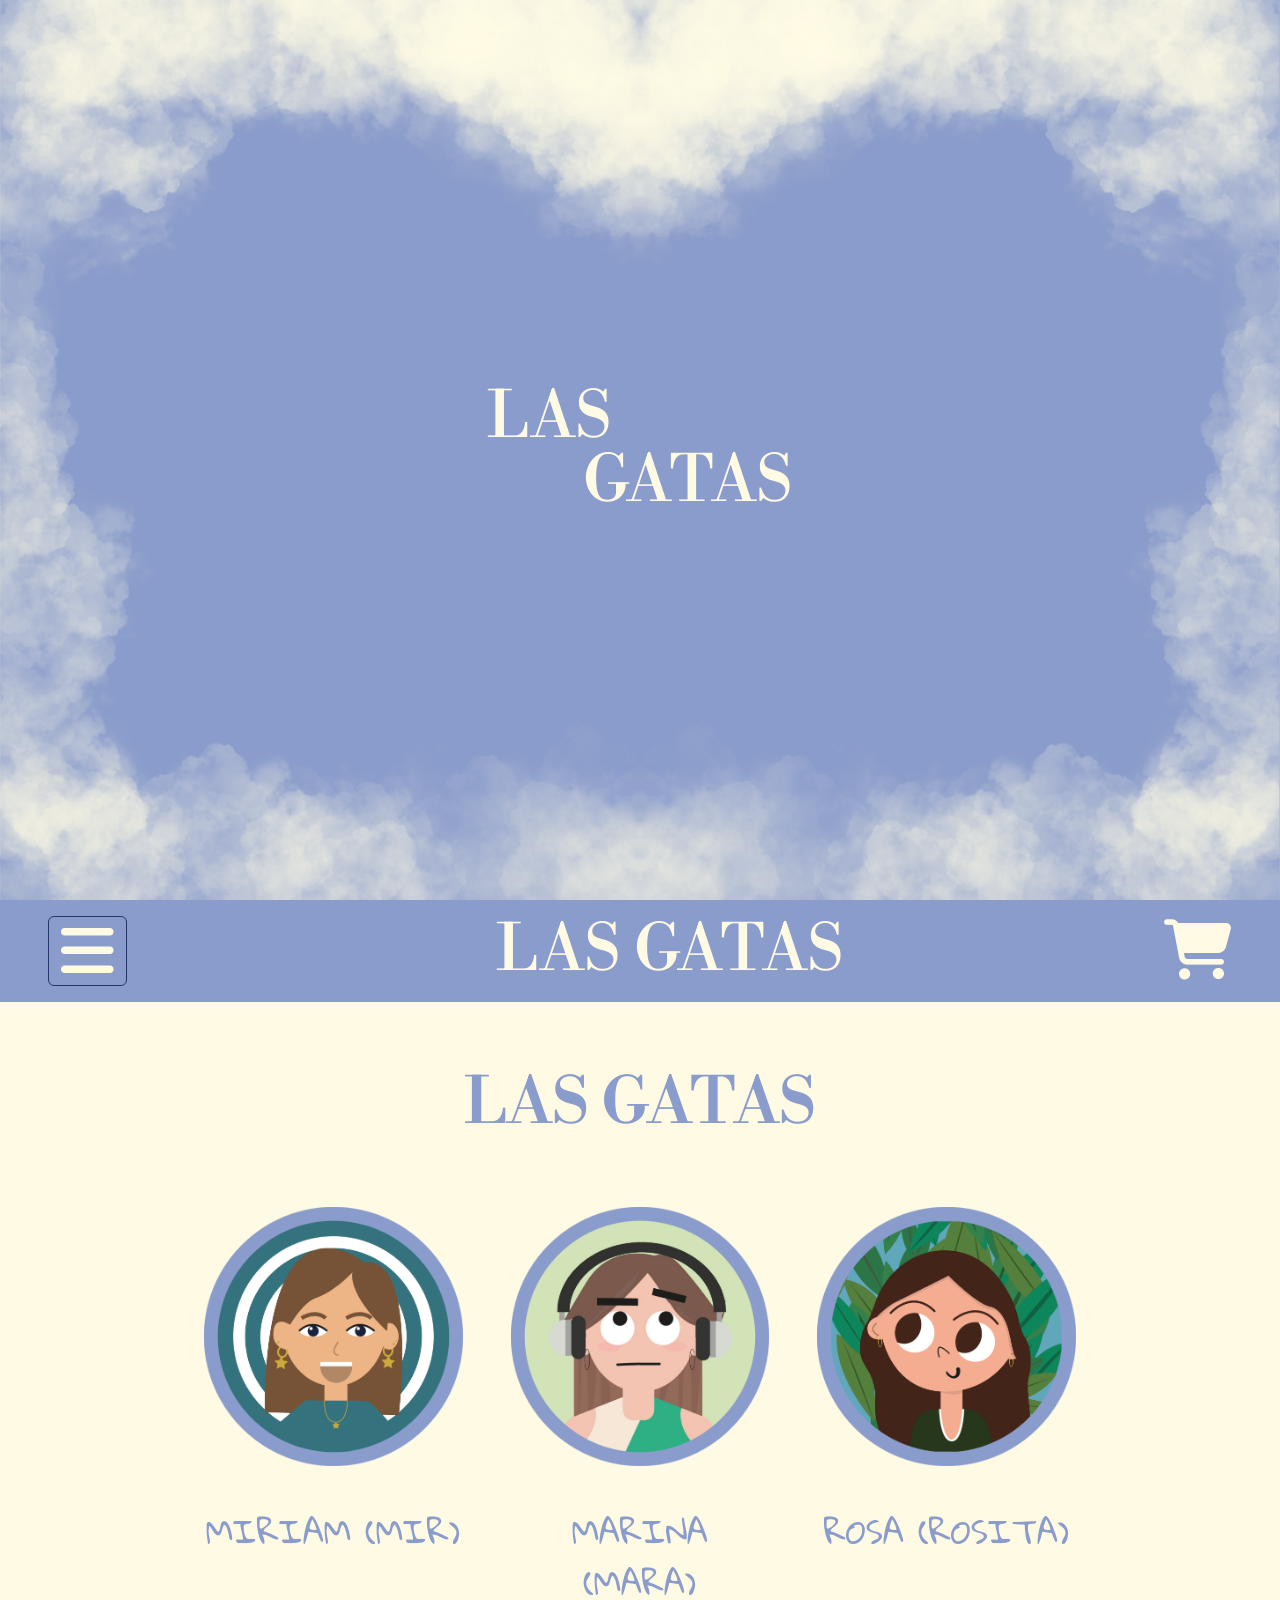
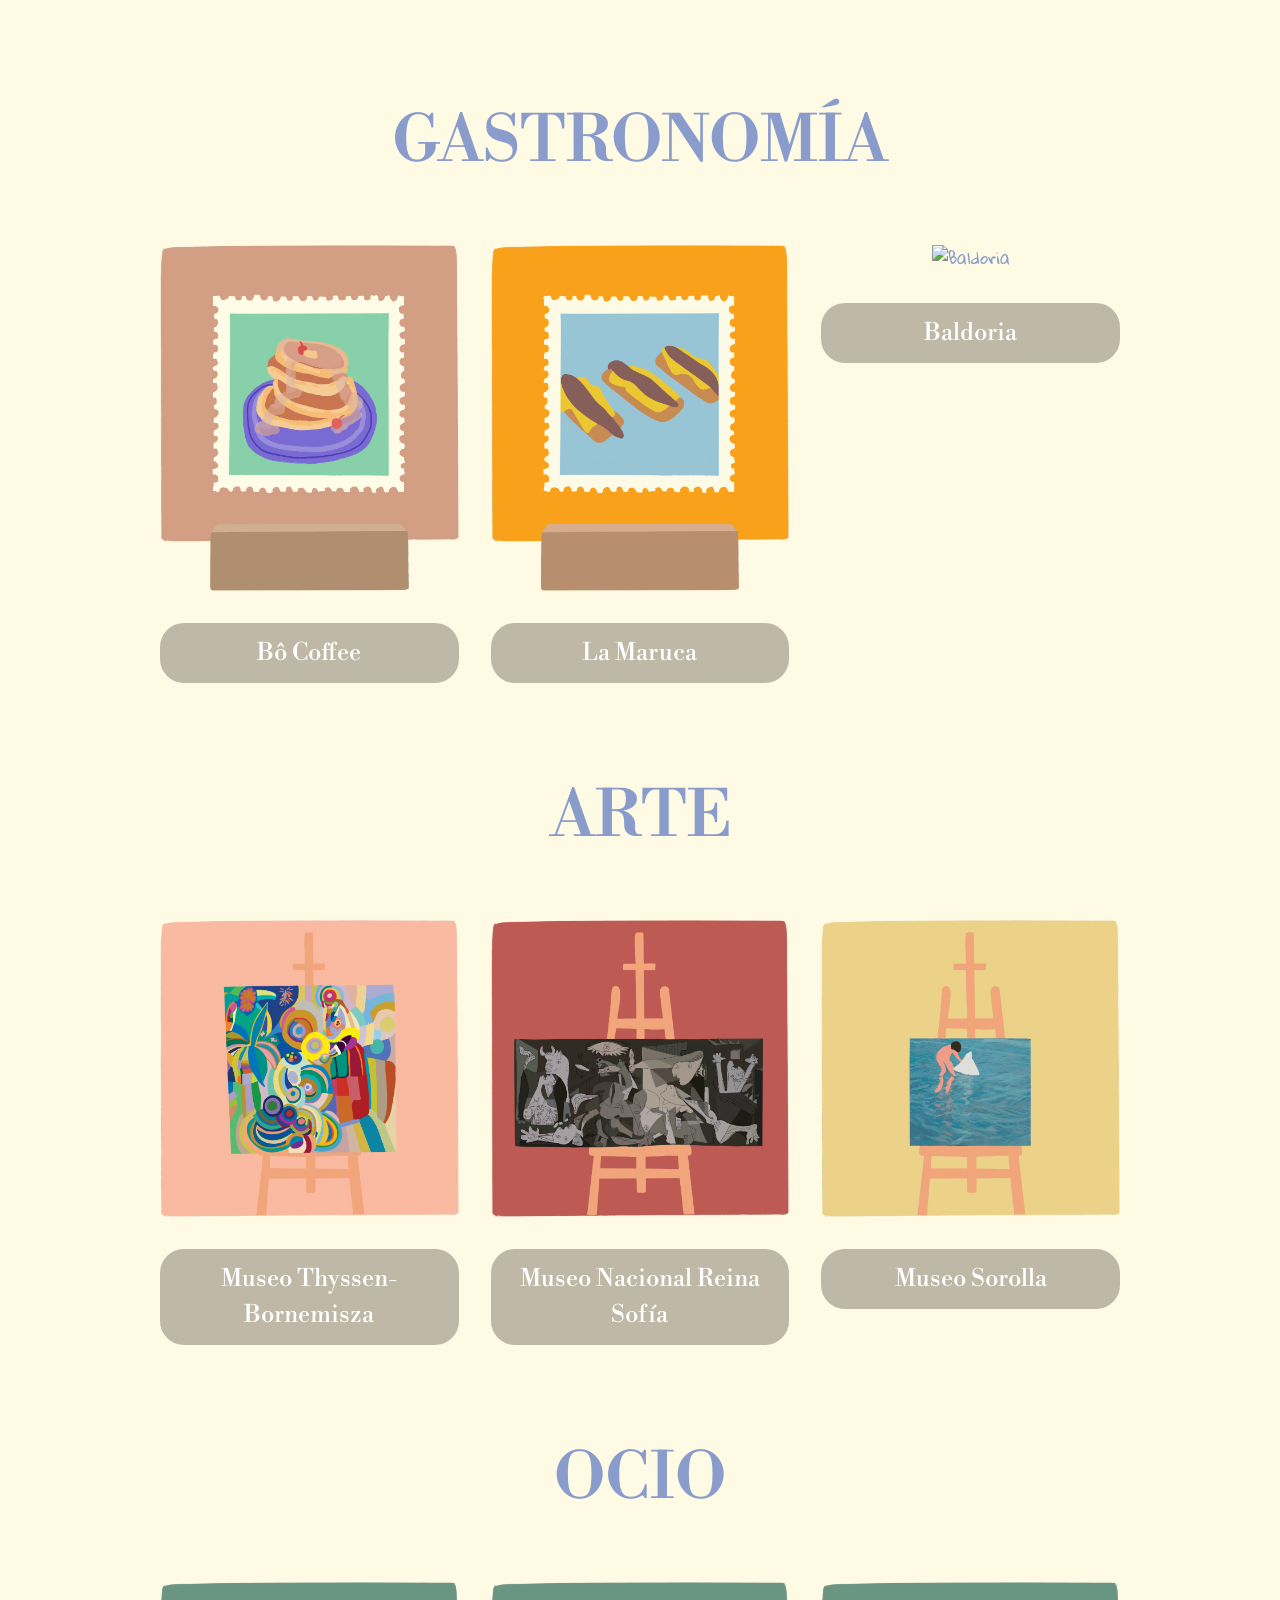
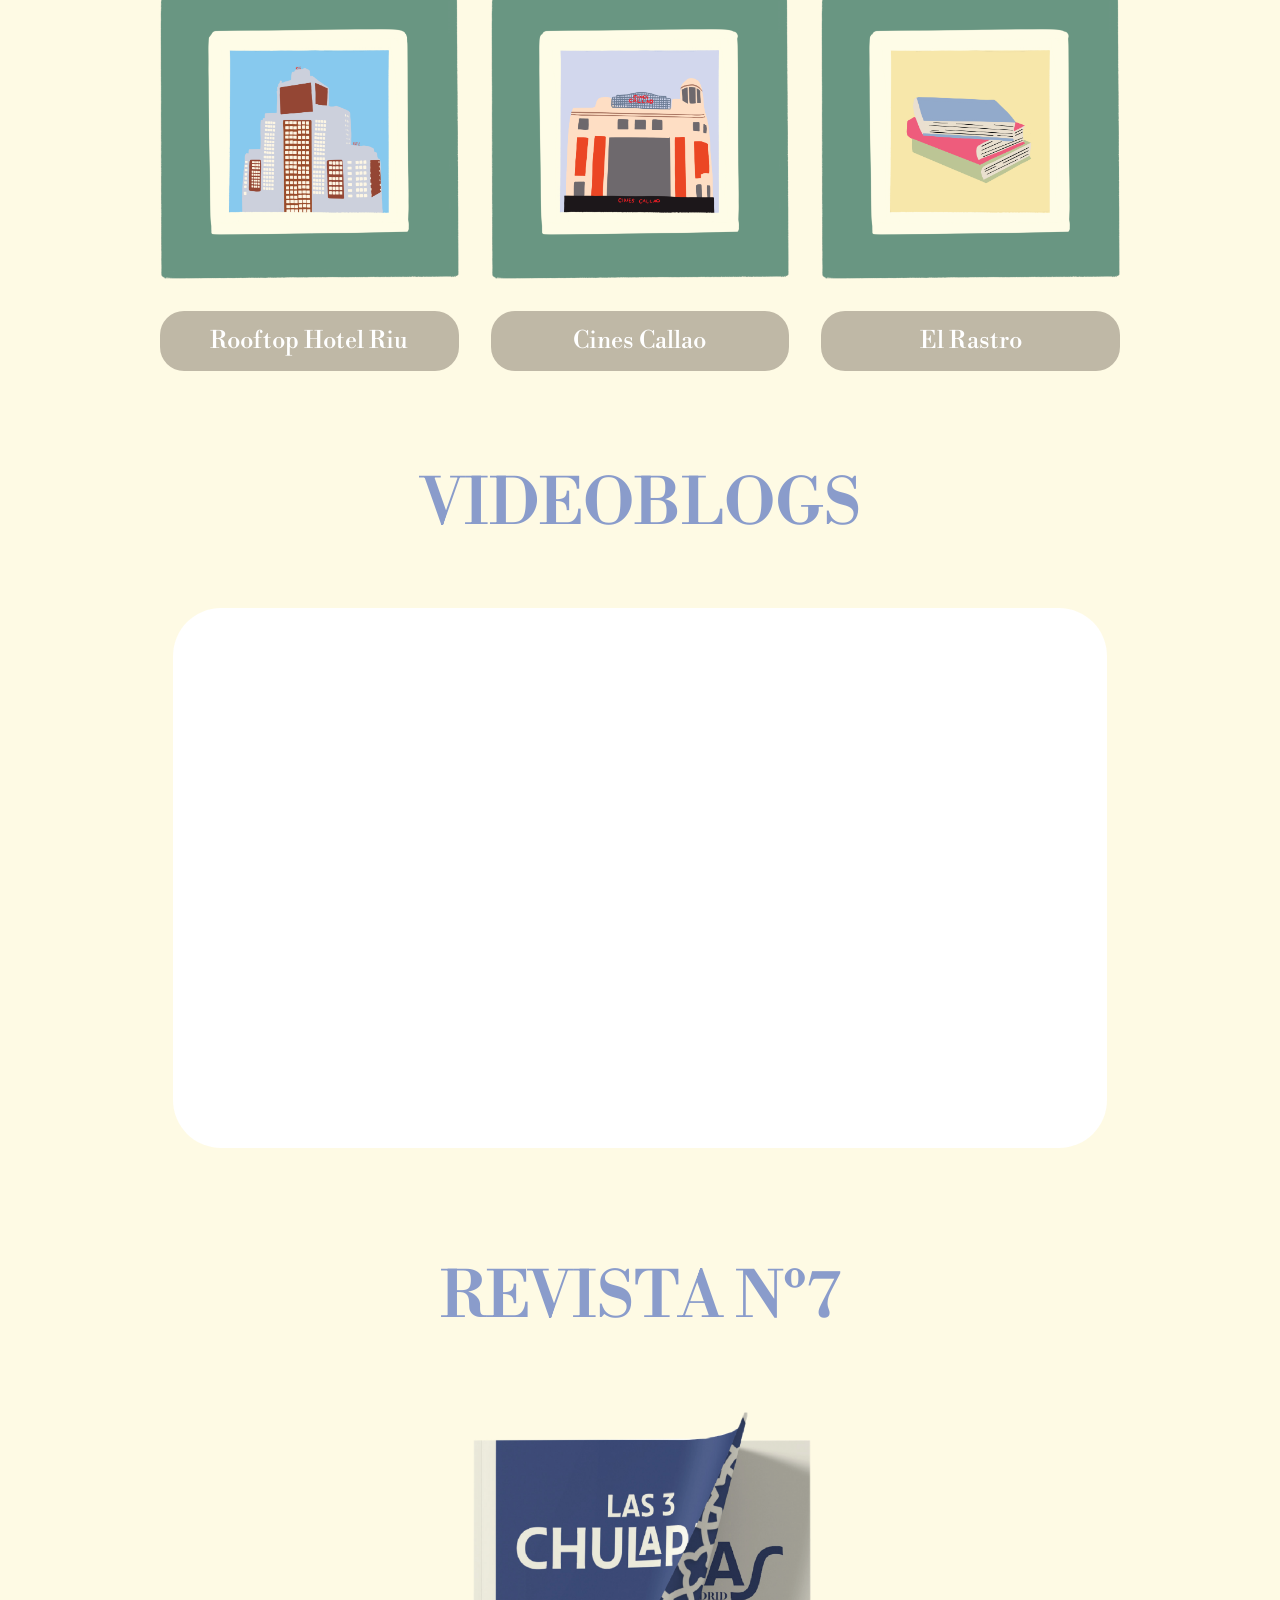
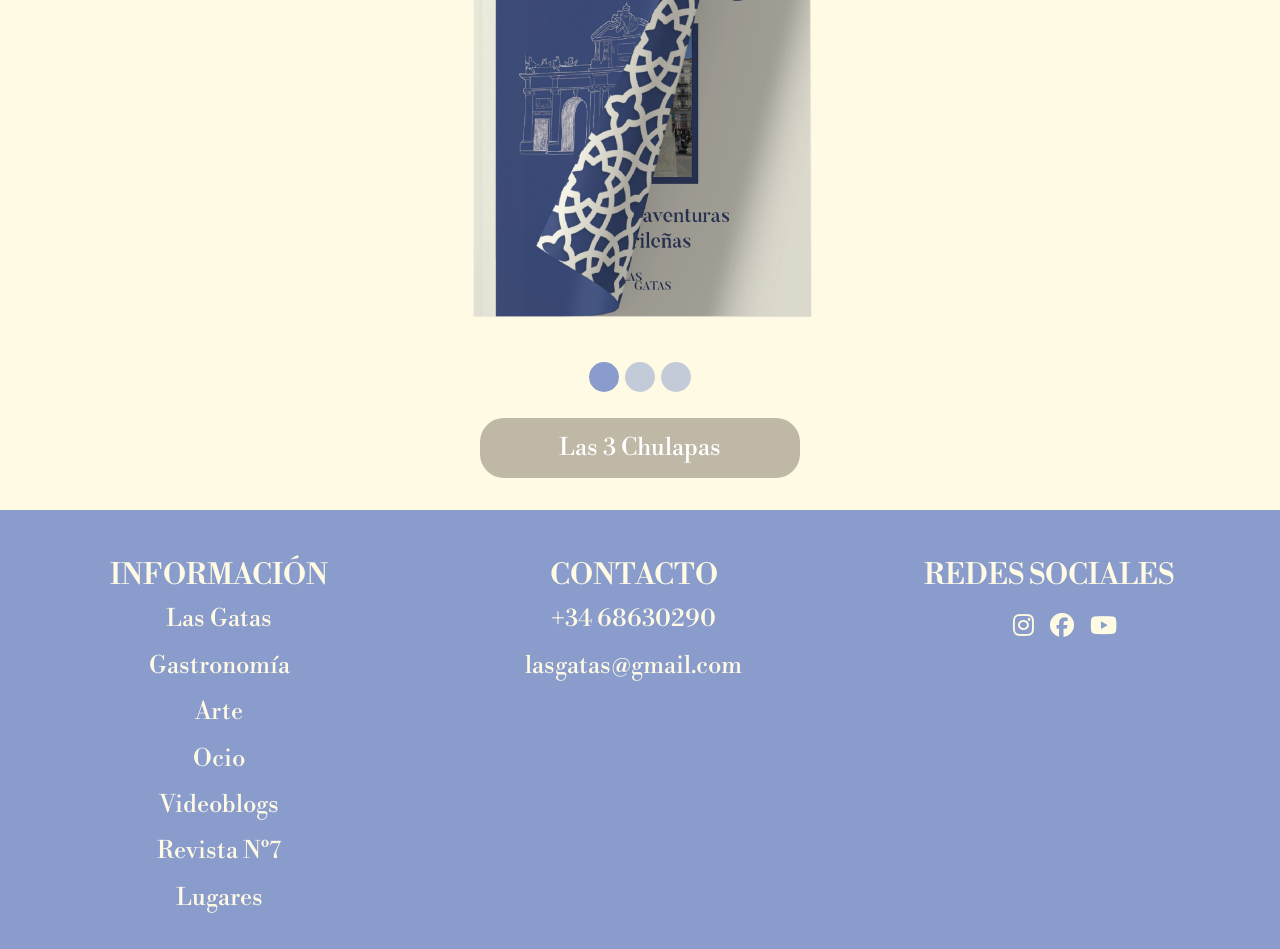
==== index.html @ 4aa80129 "Initial commit" ====
<!DOCTYPE html>
<html lang="en">
    <head>
        <!-- Codificación de la web -->
        <meta charset="UTF-8">
    
        <!-- Título de la web -->
        <title>Las Gatas</title>
    
        <!-- Descrición de la web -->
        <meta name="description" content="Las Gatas">
    
        <!-- Autor -->
        <meta name="autor" content="Miriam Brillaxis González-Amézqueta y Rosa Terrés Morata">
    
        <!-- Diseño responsive -->
        <meta name="viewport" content="width=device-width, initial-scale=1.0">
    
        <meta http-equiv="X-UA-Compatible" content="IE=edge">

        <!-- Favicon -->
        <link rel="icon" type="image/x-icon" href="media/icon/FAVICON.png">
    
        <!-- TYPEKIT LO TENEMOS ABAJO TAMBIÉN -->
        <link rel="stylesheet" href="https://use.typekit.net/qhm8wqj.css">
    
        <!-- BOOTSTRAP -->
        <link rel="stylesheet" href="https://cdn.jsdelivr.net/npm/bootstrap@5.3.3/dist/css/bootstrap.min.css">
        <link rel="stylesheet" href="https://cdn.jsdelivr.net/npm/bootstrap-icons@1.11.3/font/bootstrap-icons.min.css">
    
        <!-- AOS CSS -->
        <link rel="stylesheet" href="https://unpkg.com/aos@next/dist/aos.css">
    
        <!-- LIGHTBOX CSS -->
        <link href="css/lightbox.css" rel="stylesheet">
           
        <!-- CUSTOM CSS -->
        <link rel="stylesheet" href="css/style.css">
    
        <!-- TYPO JS -->
        <script src="https://unpkg.com/typed.js@2.1.0/dist/typed.umd.js"></script>
    
        <!-- SCROLL REVEAL JS -->
        <script src="https://unpkg.com/scrollreveal"></script>
    
        <!-- GOOGLE FONTS -->
        <link rel="preconnect" href="https://fonts.googleapis.com">
        <link rel="preconnect" href="https://fonts.gstatic.com" crossorigin>
        <link href="https://fonts.googleapis.com/css2?family=Gloria+Hallelujah&family=Libre+Bodoni:ital,wght@0,400..700;1,400..700&display=swap" rel="stylesheet">
    
        <!-- FONTAWESOME -->
        <link rel="stylesheet" href="https://cdnjs.cloudflare.com/ajax/libs/font-awesome/6.6.0/css/all.min.css" integrity="sha512-Kc323vGBEqzTmouAECnVceyQqyqdsSiqLQISBL29aUW4U/M7pSPA/gEUZQqv1cwx4OnYxTxve5UMg5GT6L4JJg==" crossorigin="anonymous" referrerpolicy="no-referrer">
    
        <!-- JQUERY -->
        <script src="https://cdnjs.cloudflare.com/ajax/libs/jquery/3.7.1/jquery.min.js" integrity="sha512-v2CJ7UaYy4JwqLDIrZUI/4hqeoQieOmAZNXBeQyjo21dadnwR+8ZaIJVT8EE2iyI61OV8e6M8PP2/4hpQINQ/g==" crossorigin="anonymous" referrerpolicy="no-referrer"></script>
    </head>

<body>
    <header>
        <!-- HEADER -->
         <!-- IMAGEN NUBES Y TEXTO LAS GATAS -->
         <div class="header-container-fluid g-0 position-relative">
            <img src="media/img/HEADER/NUBES.png" class="card-img-top" alt="nubes">
            <div class="title_container position-absolute top-40 start-50 translate-middle">
                <span class="fs-1 line1">LAS</span>
                <span class="fs-1 line2">GATAS</span>
            </div>
            <div class="type-container">
                <span data-aos="fade-up" class="fs-4 typejs" id="element"></span>
            </div>
        </div>  
    </header>

    <!-- MENU -->
    <nav class="navbar mi-color-fondo sticky-top">
        <div class="container-fluid menu px-5"> 
            <button class="navbar-toggler mx-md-5" type="button" data-bs-toggle="collapse" data-bs-target="#navbarSupportedContent" aria-controls="navbarSupportedContent" aria-expanded="false" aria-label="Toggle navigation">
                <span class="fa-solid fa-bars icon-custom icon-custom fa-3x"></span>
            </button>
            <a class=" fs-2 navbar-brand mx-auto text-center" href="index.html">LAS GATAS</a>
            <a class="navbar-brand mx-lg-4 mx-md-5" href="revistas.html">
                <i class="fa-solid fa-cart-shopping icon-custom fa-3x" aria-hidden="true"></i>
            </a> 
            <div class="collapse navbar-collapse text-center" id="navbarSupportedContent">
                <ul class="fs-4 navbar-nav me-auto">
                    <li class="nav-item">
                        <a class="nav-link active" href="lasgatas.html">LAS GATAS</a>
                    </li>
                    <li class="nav-item">
                        <a class="nav-link active" href="gastronomia.html">GASTRONOMÍA</a>
                    </li>
                    <li class="nav-item">
                        <a class="nav-link active" href="arte.html">ARTE</a>
                    </li>
                    <li class="nav-item">
                        <a class="nav-link active" href="ocio.html">OCIO</a>
                    </li>
                    <li class="nav-item">
                        <a class="nav-link active"  href="videoblogs.html">VIDEOBLOGS</a>
                    </li>
                    <li class="nav-item">
                        <a class="nav-link active"  href="revistas.html">REVISTA Nº7</a>
                    </li>
                    <li class="nav-item">
                        <a class="nav-link active" href="lugares.html">LUGARES</a>
                    </li>
                </ul>
          </div>
        </div>
    </nav>
    
    <main class="justify-content-center">
        
        <!-- LAS GATAS -->
        <section>
            <h2 class="fs-2 text-center">
                LAS GATAS</h2>

            <div class="container-fluid text-center px-5" style="width: 85%;">
                <div class="row px-5">
                    <!-- MIRIAM -->
                    <div class="col-md-4 col-sm-12 px-4">
                        <a class="gallery-item" href="media/img/LAS_GATAS/MIRIAM_BUYERPERSONA.jpg" data-lightbox="MIRIAM">
                            <img src="media/img/LAS_GATAS/MIRIAM.png" class="img-fluid mb-2" alt="MIRIAM (MIR)">
                            <p class="fs-4 fs-md-5 fs-sm-6">MIRIAM (MIR)</p>
                        </a>               
                    </div>
            
                    <!-- MARINA -->
                    <div class="col-md-4 col-sm-12 px-4">
                        <a class="gallery-item" href="media/img/LAS_GATAS/MARINA_BUYERPERSONA.png" data-lightbox="MARINA">
                            <img src="media/img/LAS_GATAS/MARINA.png" class="img-fluid mb-2" alt="MARINA (MARA)">
                            <p class="fs-4 fs-md-5 fs-sm-6">MARINA (MARA)</p>
                        </a>
                    </div>
            
                    <!-- ROSA -->
                    <div class="col-md-4 col-sm-12 px-4">
                        <a class="gallery-item" href="media/img/LAS_GATAS/ROSA_BUYERPERSONA.png" data-lightbox="ROSA">
                            <img src="media/img/LAS_GATAS/ROSA.png" class="img-fluid mb-2" alt="ROSA (ROSITA)">
                            <p class="fs-4 fs-md-5 fs-sm-6">ROSA (ROSITA)</p>
                        </a>
                    </div>
                </div>
            </div>
        </section>

        <!-- GASTRONOMIA -->
        <section>
            <h2 class="fs-2 text-center">GASTRONOMÍA</h2>
            <div class="container-fluid text-center px-5" style="width: 85%;">
                <div class="container text-center mb-3">
                    <div class="row align-items-start">
                        <!-- Bô Coffee -->
                        <div class="col-12 col-md-4 mb-5">
                            <div class="d-flex flex-column align-items-center">
                                <img src="media/img/GASTRONOMIA/BO_COFFEE.png" class="img-fluid mb-5" alt="Bô Coffee">
                                <a class="btn-gastronomia fs-5 btn btn-primary d-flex justify-content-center" data-bs-toggle="modal" data-bs-target="#boCoffeeModal" role="button">Bô Coffee</a>
                            </div>

                            <div class="modal fade" id="boCoffeeModal" tabindex="-1" aria-labelledby="boCoffeeModalLabel" aria-hidden="true">
                                <div class="modal-dialog modal-dialog-centered">
                                    <div class="modal-content align-items-center">
                                        <h2 class="modal-title mb-3" id="boCoffeeModalLabel">Bô Coffee</h2>
                                        <img src="media/img/GASTRONOMIA/BO_COFFEE.png" class="img-fluid" alt="Bô Coffee">
                                        <p>
                                            Localización:
                                            <br>
                                            C. de Espronceda, 16, Chamberí, 28003 Madrid
                                            <br>
                                            <br>
                                            Precio:
                                            <br>
                                            Entre 10-20 €
                                            <br>
                                            <br>
                                            Una cafetería donde nos podemos tomar
                                            uno de los mejores cafés de Madrid
                                            acompañados de su especialidad, sus
                                            famosas torres de tortitas.
                                        </p>
                                        <a href="https://www.instagram.com/bocoffeemadrid/?hl=es" class="btn btn-primary">Más Información</a>
                                    </div>
                                </div>
                            </div>
                        </div>
                        <!-- La maruca -->
                        <div class="col-12 col-md-4 mb-5">
                            <div class="d-flex flex-column align-items-center">
                                <img src="media/img/GASTRONOMIA/LA_MARUCA.png" class="img-fluid mb-5" alt="La Maruca">
                                <a class="btn-gastronomia fs-5 btn btn-primary d-flex justify-content-center" data-bs-toggle="modal" data-bs-target="#lamarucaModal" role="button">La Maruca</a>
                            </div>

                            <div class="modal fade" id="lamarucaModal" tabindex="-1" aria-labelledby="lamarucaModalLabel" aria-hidden="true">
                                <div class="modal-dialog modal-dialog-centered">
                                    <div class="modal-content">
                                        <h2 class="modal-title mb-3" id="lamarucaModalLabel">La Maruca</h2>
                                        <img src="media/img/GASTRONOMIA/LA_MARUCA.png" class="img-fluid" alt="La Maruca">
                                        <p>
                                            Localización:
                                            <br>
                                            Hay varios. C. Velázquez, 54, 28001 Madrid
                                            <br>
                                            <br>
                                            Precio:
                                            <br>
                                            Entre 30-40 €
                                            <br>
                                            <br>
                                            Un restaurante de cocina clásica cántabra
                                            con propuestas innovadoras. Destaca por
                                            su tortilla de patata y las anchoas.
                                        </p>
                                        <a href="https://restaurantelamaruca.com/" class="btn btn-primary">Más Información</a>
                                    </div>
                                </div>
                            </div>
                        </div>
                        <!-- Baldoria -->
                        <div class="col-12 col-md-4 mb-5">
                            <div class="d-flex flex-column align-items-center">
                                <img src="media/img/GASTRONOMIA/BALDORIA.png" class="img-fluid mb-5" alt="Baldoria">
                                <a class="btn-gastronomia fs-5 btn btn-primary d-flex justify-content-center" data-bs-toggle="modal" data-bs-target="#baldoriaModal" role="button">Baldoria</a>
                            </div>

                            <div class="modal fade" id="baldoriaModal" tabindex="-1" aria-labelledby="baldoriaModalLabel" aria-hidden="true">
                                <div class="modal-dialog modal-dialog-centered">
                                    <div class="modal-content">
                                        <h2 class="modal-title mb-3" id="baldoriaModalLabel">Baldoria</h2>
                                        <img src="media/img/GASTRONOMIA/BALDORIA.png" class="img-fluid" alt="Baldoria">
                                        <p>
                                            Localización:
                                            <br>
                                            C. de José Ortega y Gasset, 100, 28006
                                            Madrid
                                            <br>
                                            <br>
                                            Precio:
                                            <br>
                                            Entre 30-40 €
                                            <br>
                                            <br>
                                            Pizzas y pastas caseras. La masa de las
                                            pizzas las dejan a fermentar durante 48h.
                                            Prueba su pasta de trufa y queso.
                                        </p>
                                        <a href="https://baldoriamadrid.com/?utm_source=google&utm_medium=organic&utm_campaign=gbp&utm_content=seo-local" class="btn btn-primary">Más Información</a>
                                    </div>
                                </div>
                            </div>
                        </div> 
                    </div>
                </div>
            </div>                  
        </section>

        <!-- ARTE -->
        <section>
            <h2 class="fs-2 text-center">ARTE</h2>

            <div class="container-fluid text-center px-5" style="width: 85%;">
                <div class="container text-center mb-3">
                    <div class="row align-items-start">
                        <!-- Museo Thyssen-Bornemisza -->
                        <div class="col-12 col-md-4 mb-5">
                            <div class="d-flex flex-column align-items-center">
                                <img src="media/img/ARTE/THYSSEN.png" class="img-fluid mb-5" alt="Museo Thyssen-Bornemisza">
                                <a class="btn-gastronomia fs-5 btn btn-primary d-flex justify-content-center" data-bs-toggle="modal" data-bs-target="#thyssenModal" role="button">Museo Thyssen-Bornemisza</a>
                            </div>

                            <div class="modal fade" id="thyssenModal" tabindex="-1" aria-labelledby="thyssenModalLabel" aria-hidden="true">
                                <div class="modal-dialog modal-dialog-centered">
                                    <div class="modal-content">
                                        <h2 class="modal-title mb-3" id="thyssenModalLabel">Museo Thyssen-Bornemisza</h2>
                                        <img src="media/img/ARTE/THYSSEN.png" class="img-fluid" alt="Museo Thyssen-Bornemisza">
                                        <p>
                                            Localización:
                                            <br>
                                            P.º del Prado, 8, Centro, 28014 Madrid
                                            <br>
                                            <br>
                                            Precio:
                                            <br>
                                            Individual 13 €. Consultar precios.
                                            <br>
                                            <br>
                                            Obras desde el Renacimiento hasta el Arte
                                            Contemporáneo. Se encuentran artistas
                                            como Rembrandt, Monet, Picasso, Dalí,
                                            Rothko, Durero y muchos más.
                                        </p>
                                        <a href="https://www.museothyssen.org/visita/descubre-visitas-virtuales?gad_source=1&gclid=Cj0KCQjwsoe5BhDiARIsAOXVoUv6M1Z2ss12o5a-27asHR8MdqrwssoNkudVPYXIfaplLRS843JQ9WQaAoNlEALw_wcB" class="btn btn-primary">Más Información</a>
                                    </div>
                                </div>
                            </div>
                        </div>

                        <!-- Museo Nacional Reina Sofía -->
                        <div class="col-12 col-md-4 mb-5">
                            <div class="d-flex flex-column align-items-center">
                                <img src="media/img/ARTE/REINA_SOFIA.png" class="img-fluid mb-5" alt="Museo Nacional Reina Sofía">
                                <a class="btn-gastronomia fs-5 btn btn-primary d-flex justify-content-center" data-bs-toggle="modal" data-bs-target="#reinasofiaModal" role="button">Museo Nacional Reina Sofía</a>
                            </div>

                            <div class="modal fade" id="reinasofiaModal" tabindex="-1" aria-labelledby="reinasofiaModalLabel" aria-hidden="true">
                                <div class="modal-dialog modal-dialog-centered">
                                    <div class="modal-content">
                                        <h2 class="modal-title mb-3" id="reinasofiaModalLabel">Museo Nacional Reina Sofía</h2>
                                        <img src="media/img/ARTE/REINA_SOFIA.png" class="img-fluid" alt="Museo Nacional Reina Sofía">
                                        <p>
                                            Localización:
                                            <br>
                                            C. de Sta. Isabel, 52, Centro, 28012 Madrid
                                            <br>
                                            <br>
                                            Precio:
                                            <br>
                                            Desde 10,50 €. Consultar precios.
                                            <br>
                                            <br>
                                            Se centra en el arte contemporáneo de
                                            España y se puede ver la obra famosa de
                                            Picasso “El Guernica”.
                                        </p>
                                        <a href="https://www.museoreinasofia.es/" class="btn btn-primary">Más Información</a>
                                    </div>
                                </div>
                            </div>
                        </div>

                        <!-- Museo Sorolla -->
                        <div class="col-12 col-md-4 mb-5">
                            <div class="d-flex flex-column align-items-center">
                                <img src="media/img/ARTE/SOROLLA.png" class="img-fluid mb-5" alt="Museo Sorolla">
                                <a class="btn-gastronomia fs-5 btn btn-primary d-flex justify-content-center" data-bs-toggle="modal" data-bs-target="#sorollaModal" role="button">Museo Sorolla</a>
                            </div>

                            <div class="modal fade" id="sorollaModal" tabindex="-1" aria-labelledby="sorollaModalLabel" aria-hidden="true">
                                <div class="modal-dialog modal-dialog-centered">
                                    <div class="modal-content">
                                        <h2 class="modal-title mb-3" id="sorollaModalLabel">Museo Sorolla</h2>
                                        <img src="media/img/ARTE/SOROLLA.png" class="img-fluid" alt="Museo Sorolla">
                                        <p>
                                            Localización:
                                            <br>
                                            P.º del Gral. Martínez Campos, 37,
                                            Chamberí, 28010 Madrid
                                            <br>
                                            <br>
                                            Precio:
                                            <br>
                                            Desde 3 €. Consultar precios.
                                            <br>
                                            <br>
                                            Antigua vivienda y taller del pintor
                                            Joaquín Sorolla, muy conocido en España.
                                            Sumérgete en su mundo de pintura.
                                        </p>
                                        <a href="https://www.cultura.gob.es/msorolla/inicio.html" class="btn btn-primary">Más Información</a>
                                    </div>
                                </div>
                            </div>
                        </div>
                    </div>
                </div>
            </div>
        </section>

        <!-- OCIO -->
        <section>
            <h2 class="fs-2 text-center">OCIO</h2>

            <div class="container-fluid text-center px-5" style="width: 85%;">
                <div class="container text-center mb-3">
                    <div class="row align-items-start">
                        <!-- Rooftop Hotel Riu -->
                        <div class="col-12 col-md-4 mb-5">
                            <div class="d-flex flex-column align-items-center">
                                <img src="media/img/OCIO/RIU.png" class="img-fluid mb-5" alt="Rooftop Hotel Riu">
                                <a class="btn-gastronomia fs-5 btn btn-primary d-flex justify-content-center" data-bs-toggle="modal" data-bs-target="#rooftophotelruiModal" role="button">Rooftop Hotel Riu</a>
                            </div>

                            <div class="modal fade" id="rooftophotelruiModal" tabindex="-1" aria-labelledby="rooftophotelruiModalLabel" aria-hidden="true">
                                <div class="modal-dialog modal-dialog-centered">
                                    <div class="modal-content">
                                        <h2 class="modal-title mb-3" id="rooftophotelruiModalLabel">Rooftop Hotel Riu</h2>
                                        <img src="media/img/OCIO/RIU.png" class="img-fluid" alt="Rooftop Hotel Riu">
                                        <p>
                                            Localización:
                                            <br>
                                            Gran Vía, 84, Centro, 28013 Madrid
                                            <br>
                                            <br>
                                            Precio:
                                            <br>
                                            Entre 5-10 €
                                            <br>
                                            <br>
                                            ¿Quieres ver Madrid desde el cielo? Ve al
                                            mejor rooftop con vistas 360 de Madrid
                                            situado cerca de Plaza de España.
                                        </p>
                                        <a href="https://www.riu360rooftopbar.com/" class="btn btn-primary">Más Información</a>
                                    </div>
                                </div>
                            </div>
                        </div>

                        <!-- Cines Callao -->
                        <div class="col-12 col-md-4 mb-5">
                            <div class="d-flex flex-column align-items-center">
                                <img src="media/img/OCIO/CINES_CALLAO.png" class="img-fluid mb-5" alt="Cines Callao">
                                <a class="btn-gastronomia fs-5 btn btn-primary d-flex justify-content-center" data-bs-toggle="modal" data-bs-target="#cinescallaoModal" role="button">Cines Callao</a>
                            </div>

                            <div class="modal fade" id="cinescallaoModal" tabindex="-1" aria-labelledby="cinescallaoModalLabel" aria-hidden="true">
                                <div class="modal-dialog modal-dialog-centered">
                                    <div class="modal-content">
                                        <h2 class="modal-title mb-3" id="cinescallaoModalLabel">Cines Callao</h2>
                                        <img src="media/img/OCIO/CINES_CALLAO.png" class="img-fluid" alt="Cines Callao">
                                        <p>
                                            Localización:
                                            <br>
                                            Pl. del Callao, 3, Centro, 28013 Madrid
                                            <br>
                                            <br>
                                            Precio:
                                            <br>
                                            Mirar cartelera. Miércoles a 4,50 €
                                            <br>
                                            <br>
                                            Un edificio para ir al cine con mucho
                                            encanto por su estilo neobarroco y art
                                            decó. Disfruta de una película en pleno
                                            centro de Madrid.
                                        </p>
                                        <a href="https://cinescallao.es/" class="btn btn-primary">Más Información</a>
                                    </div>
                                </div>
                            </div>
                        </div>

                        <!-- El Rastro -->
                        <div class="col-12 col-md-4 mb-5">
                            <div class="d-flex flex-column align-items-center">
                                <img src="media/img/OCIO/RASTRO.png" class="img-fluid mb-5" alt="El Rastro">
                                <a class="btn-gastronomia fs-5 btn btn-primary d-flex justify-content-center" data-bs-toggle="modal" data-bs-target="#elrastroModal" role="button">El Rastro</a>
                            </div>

                            <div class="modal fade" id="elrastroModal" tabindex="-1" aria-labelledby="elrastroModalLabel" aria-hidden="true">
                                <div class="modal-dialog modal-dialog-centered">
                                    <div class="modal-content">
                                        <h2 class="modal-title mb-3" id="elrastroModalLabel">El Rastro</h2>
                                        <img src="media/img/OCIO/RASTRO.png" class="img-fluid" alt="El Rastro">
                                        <p>
                                            Localización:
                                            <br>
                                            Pl. de Cascorro, Centro, 28005 Madrid
                                            <br>
                                            <br>
                                            Precio:
                                            <br>
                                            Lo que compres. Abierto los domingos y festivos de 9:00 a 15:00h
                                            <br>
                                            <br>
                                            Antigua vivienda y taller del pintor
                                            Joaquín Sorolla, muy conocido en España.
                                            Sumérgete en su mundo de pintura.
                                        </p>
                                        <a href="https://www.esmadrid.com/compras/el-rastro" class="btn btn-primary">Más Información</a>
                                    </div>
                                </div>
                            </div>
                        </div>
                    </div>
                </div>
            </div>
        </section>

        <!-- VIDEOBLOGS -->
        <section>
            <h2 class="fs-2 text-center">VIDEOBLOGS</h2>
            <div class="videoblogs d-flex align-items-center">
                <iframe src="https://www.youtube.com/embed/u4OsbsLZOgc" title="YouTube video player" allow="accelerometer; autoplay; clipboard-write; encrypted-media; gyroscope; picture-in-picture; web-share" allowfullscreen></iframe>
            </div>
        </section>

        <!-- REVISTAS -->
        <section class="mb-5">
            <h2 class="fs-2 text-center">REVISTA Nº7</h2>

            <div id="carouselrevistas" class="carousel slide">
                <div class="carousel-inner d-flex justify-content-center">
                    <!-- REVISTA N7 -->
                    <div>
                        <div class="carousel-item active">
                            <div class="carousel_gastronomia row px-5 justify-content-center mx-auto">

                                <!-- Las 3 Chulapas -->
                                <div id="carouselExampleIndicators" class="carousel slide">
                                    <div class="carousel-indicators">
                                        <button type="button" data-bs-target="#carouselExampleIndicators" data-bs-slide-to="0" class="active" aria-current="true" aria-label="Slide 1"></button>
                                        <button type="button" data-bs-target="#carouselExampleIndicators" data-bs-slide-to="1" aria-label="Slide 2"></button>
                                        <button type="button" data-bs-target="#carouselExampleIndicators" data-bs-slide-to="2" aria-label="Slide 3"></button>
                                    </div>

                                    <div class="carousel-inner">
                                        <div class="carousel-item active">
                                            <img src="media/img/REVISTAS/REVISTA_1.png" class="img-fluid mb-5" alt="Revista Las 3 Chulapas">
                                        </div>
                                        <div class="carousel-item">
                                            <img src="media/img/REVISTAS/REVISTA_2.png" class="img-fluid mb-5" alt="Revista Las 3 Chulapas">
                                        </div>
                                        <div class="carousel-item">
                                            <img src="media/img/REVISTAS/REVISTA_3.png" class="img-fluid mb-5" alt="Revista Las 3 Chulapas">
                                        </div>
                                    </div>
                                </div>   
                            </div>
                        </div>
                    </div>
                </div>
            </div>

            <div class="las4chulapasbtn d-flex justify-content-center">
                <a class="btn-gastronomia fs-5 btn btn-primary d-flex justify-content-center" data-bs-toggle="modal" data-bs-target="#laschulapasModal" role="button">Las 3 Chulapas</a>

                <div class="modal fade" id="laschulapasModal" tabindex="-1" aria-labelledby="laschulapasModalLabel" aria-hidden="true">
                    <div class="modal-dialog modal-dialog-centered">
                        <div class="modal-content">
                            <h2 class="modal-title mb-3" id="laschulapasModalLabel">Las 3 Chulapas</h2>
                            <img src="media/img/REVISTAS/LAS3CHULAPAS.png" class="img-fluid" alt="Revista Las 3 Chulapas">
                            <p>
                                Edición 7
                                <br>
                                Nuestras aventuras madrileñas
                                <br>
                                <br>
                                Precio:
                                <br>
                                15 €
                                <br>
                                <br>
                                Revista interactiva que ofrece todo lo que necesitas
                                para visitar Madrid además de recomendaciones de los
                                sitios imprescindibles a visitar. 
                            </p>
                            <a href="https://www.museothyssen.org/visita/descubre-visitas-virtuales?gad_source=1&gclid=Cj0KCQjwsoe5BhDiARIsAOXVoUv6M1Z2ss12o5a-27asHR8MdqrwssoNkudVPYXIfaplLRS843JQ9WQaAoNlEALw_wcB" class="btn btn-primary">Comprar</a>
                        </div>
                    </div>
                </div>
            </div>
        </section>  
    </main>

    <!-- FOOTER -->
    <footer>
        <div class="footer-container">
            <div class="row text-center">
                <div class="col-md-4">
                    <h3 class="fs-4">INFORMACIÓN</h3>
                    <div class="footer_text fs-5">
                    <a href="lasgatas.html">Las Gatas</a>
                    <a href="gastronomia.html">Gastronomía</a>
                    <a href="arte.html">Arte</a>
                    <a href="ocio.html">Ocio</a>
                    <a href="videoblogs.html">Videoblogs</a>
                    <a href="revistas.html">Revista Nº7</a>
                    <a href="lugares.html">Lugares</a>
                   </div>
                </div>
                <div class="col-md-4">
                    <h3 class="fs-4">CONTACTO</h3>
                    <div class="footer_text fs-5">
                      <p>+34 68630290</p>
                    <p>lasgatas@gmail.com</p>   
                    </div>  
                </div>
                <div class="col-md-4">
                    <h3 class="fs-4">REDES SOCIALES</h3>
                    <div class="social-icons fa-3x ">
                        <ul class="d-flex">
                            <li><a href="https://www.instagram.com/"><i class="fa-brands fa-instagram"></i></a></li>
                            <li><a href="https://www.facebook.com/?locale=es_ES"><i class="fa-brands fa-facebook"></i></a></li>
                            <li> <a href="https://www.youtube.com/@lasgatas_editorial"><i class="fa-brands fa-youtube"></i></a></li>  
                        </ul>
                    </div>
                </div>
            </div>
        </div>
    </footer>
   



    <!-- JAVASCRIPT BOOTSTRAP -->
    <script src="https://cdn.jsdelivr.net/npm/bootstrap@5.3.3/dist/js/bootstrap.bundle.min.js" integrity="sha384-YvpcrYf0tY3lHB60NNkmXc5s9fDVZLESaAA55NDzOxhy9GkcIdslK1eN7N6jIeHz" crossorigin="anonymous"></script>

    <!-- AOS JSS -->
    <script src="https://unpkg.com/aos@next/dist/aos.js"></script>
    <script>
        AOS.init();
    </script>

    <!-- LIGHTBOX JS -->
    <script src="js/lightbox.js"></script>

    <!-- CUSTOM TYPE JS JAVASCRIPT -->
    <script src="js/script.js"></script>
</body>

</html>
---- css/style.css ----
*,
*::before,
*::after {
    box-sizing: border-box;
}

:root {
    --clr-primary: rgb(254, 250, 228);
    --clr-secondary: rgb(138, 156, 203);
    --clr-primary-2: rgb(191, 184, 166);
    --clr-secundary-2: rgb(36, 54, 108);
    --foreground: var(--clr-secondary);
    --background: var(--clr-primary);
    --ff-title: "Libre Bodoni", serif;
    --ff-body: "Gloria Hallelujah", sans-serif;
}

body {
    margin: 0;
    background-color: var(--clr-primary);
    color: var(--clr-secondary);
    font-family: var(--ff-body);
    line-height: 1.6;
}

h1, h2 {
    font-family: var(--ff-title);
    margin-top: 4rem;
    margin-bottom: 4rem;
}

a {
    text-decoration: none !important;
    color: var(--clr-secondary);
    transition: 1s;
}


/* _________________________ */
/* TEXTO */
.fs-1 {
    font-size: 6rem !important;
}

.fs-2 {
    font-size: 5rem !important;
}

.fs-3 {
    font-size: 4rem !important;
}

.fs-4 {
    font-size: 2.5rem !important;
}

.fs-5 {
    font-size: 2rem !important;
}

p, a {
    font-family: var(--ff-body);
    margin-top: 2rem;
    margin-bottom: 2rem;
}

/* _________________________ */
/* BOTONES GENERALES */
.btn-rrss, .btn-gastronomia, .btn-lugar-revista {
    background-color: var(--clr-primary-2)!important;
    font-family: var(--ff-title) !important;
    border-style: none;
    padding: 0.5em;
    border-radius: 1em;
    margin: 0 !important;
}

.btn-gastronomia, .btn-rrss {
    width: 100%;
}
.btn-lugar-revista {
    width: 50%;
    align-items: center;
}

.btn-gastronomia:hover,.btn-lugar-revista:hover {
    background-color: var(--clr-secondary)!important;
}

/* _________________________ */
/* INDEX.HTML */
/* HEADER */
.header-container-fluid {
    position: relative;
    height: 100vh;
    overflow: hidden;
}

.card-img-top {
    height: 100%;
    width: 100%;
    object-fit: cover;
}

.title_container {
    top: 50%;
    color: var(--clr-primary);
    font-family: var(--ff-title);
}
.line1,.line2 {
    display: block;
    line-height: 1;

}
.line2 {
    margin-left: 9rem; 
} 

/* TYPE JS Y BOTÓN */
.type-container {
    position: absolute;
    top: 62%;
    left: 50%; 
    transform: translateX(-50%);
}
.typejs  {
    color:var(--clr-primary);
    font-family: var(--ff-body);
} 

#element button:hover{
    background-color: var(--clr-secundary-2)!important;
}


/* _________________________ */
/* MENU BAR */
.mi-color-fondo {
    background-color: var(--clr-secondary)!important;
}

.navbar-toggler {
    border-color: var(--clr-secundary-2);
} 

 .navbar,.navbar-toggler {
    color: var(--clr-primary);
} 

.navbar-brand, .navbar-nav .nav-link.active, .navbar-nav .nav-link.show {
    font-family: var(--ff-title);
    color: var(--clr-primary); 
    margin:0 !important;
    padding:0 !important;
}

.navbar-brand:hover,.navbar .fa-cart-shopping:hover, .fa-bars:hover {
    color: var(--clr-secundary-2); 
}

.nav-link.active:hover {
    color: var(--clr-secundary-2); 
}

.container-fluid.menu, .navbar {
    padding: 0 !important;
    margin: 0 !important;
    display: flex;
    align-items: center;
    justify-content: space-between;
  
}

.fa-cart-shopping {
    margin-right:  3rem;
}


/* _________________________ */
/* LAS GATAS */
.lasgatas {
    font-family: var(--ff-title);
    margin-top: 4rem;
    margin-bottom: 4rem;
}

.modal {
    background-color: var(--clr-primary);
}

.modal-dialog {
    width: 80vh;
}

.modal-content {
    border-style: none;
}

.modal.show > .modal-dialog {
    border-style: none;
}

.modal-body {
    border-style: none;
}


/* _________________________ */
/* GASTRONOMÍA */
.cardgastronomia > div > div > div > div > div {
    width: 100%;
}
.cardgastronomia > div > div > div {
    display: flex;
    align-items: center;
    justify-content: center;
}

.container > div > div {
    padding-left: 1em;
    padding-right: 1em;
}

.modal {
    background-color: rgb(254 250 228 / 80%);
}

.modal-content {
    border-radius: 1em;
    background-color: var(--clr-secondary);
    padding: 1em;
    padding-top: 2em;
    padding-bottom: 2em;
    display: flex;
    align-items: center;
}

.modal-backdrop.show {
    opacity: 0 !important;
}

.modal > div > div > h2 {
    color: var(--clr-primary);
    margin-top: 0 !important;
    display: flex;
    justify-content: center;
}

.modal > div > div > img {
    width: 50%;
}

.modal > div > div > p {
    color: var(--clr-primary);
    margin-top: 0 !important;
    margin-bottom: 0 !important;
    font-size: 1.2rem;
    text-align: left;
}

.modal > div > div > a {
    background-color: var(--clr-primary-2)!important;
    font-family: var(--ff-title) !important;
    border-style: none;
    padding: 0.5em;
    border-radius: 1em;
    margin: 0 !important;
    width: 50%;
    font-size: 1.5rem;
    margin-top: 0.5rem !important;
}

.modal > div > div > a:hover {
    background-color: var(--clr-primary)!important;
    color: var(--clr-secondary)!important;
}


/* CAROUSEL*/
.carousel-item > img {
    height: 65vh;
    max-width: fit-content;
    padding-bottom: 3em !important;
}

.carousel-indicators [data-bs-target] {
    width: 30px !important;
    height: 30px !important;
    border-radius: 50% !important;
}

[data-bs-theme=dark] .carousel .carousel-indicators [data-bs-target], [data-bs-theme=dark].carousel .carousel-indicators [data-bs-target] {
    background-color:var(--clr-secondary) !important;
}

.las4chulapasbtn > a {
    width: 25%;
}


/* _________________________ */
/* ARTE y OCIO*/
.texto_arte, .texto_ocio {
    display: flex;
    flex-direction: column;
    align-items: center;
}

.skip-line {
    display: inline;
}

.texto_arte > p, .texto_ocio > p {
    width: 50%;
}

.arte-container-fluid,.ocio-container-fluid,.revista-container-fluid,.accordion {
    width: 85% !important;  
    margin: 0 auto; 
}

/* _________________________ */
/* VIDEOBLOGS */
.videoblogs {
    display: flex;
    flex-direction: column !important;
}

.videoblogs > iframe {
    width: 73%;
    height: 70vh;
    border-radius: 3em;
    margin-bottom: 3rem;
}

.videoblogs > a {
    background-color: var(--clr-primary-2)!important;
    font-family: var(--ff-title) !important;
    font-size: 2rem;
    border-style: none;
    padding: 0.5em;
    border-radius: 1em;
    margin: 0 !important;
    width: 50%;
    display: flex;
    align-items: center;
    justify-content: center;
}

.videoblogs > a:hover {
    background-color: var(--clr-secondary)!important;
}

.intro {
    height: 80vh;
    padding: 10rem 0;
    display: grid;
    grid-template-columns: minmax(2em, 1fr) minmax(80vw, 860px) minmax(2em, 1fr);
    background: linear-gradient(120deg, var(--clr-primary), var(--clr-secondary));
    align-content: center;
}

.intro > * {
    grid-column: 2/3;
}


/* _________________________ */
/* REVISTAS */
.accordion{
    --bs-accordion-btn-bg:var(--clr-secundary-2);
    --bs-accordion-active-bg:var(--clr-secondary);
    --bs-accordion-active-color: var(--clr-primary);
    --bs-accordion-btn-focus-boxs-shadow:none;
}

.accordion-button::after {
    background-image: url("data:image/svg+xml,%3Csvg xmlns='http://www.w3.org/2000/svg' width='16' height='16' fill='%23FEFAE4' class='bi bi-plus' viewBox='0 0 16 16'%3E%3Cpath d='M8 4a.5.5 0 0 1 .5.5v3h3a.5.5 0 0 1 0 1h-3v3a.5.5 0 0 1-1 0v-3h-3a.5.5 0 0 1 0-1h3v-3A.5.5 0 0 1 8 4'/%3E%3C/svg%3E");
}

.accordion-button:not(.collapsed)::after{
    background-image: url("data:image/svg+xml,%3Csvg xmlns='http://www.w3.org/2000/svg' width='16' height='16' fill='%23FEFAE4' class='bi bi-dash' viewBox='0 0 16 16'%3E%3Cpath d='M4 8a.5.5 0 0 1 .5-.5h7a.5.5 0 0 1 0 1h-7A.5.5 0 0 1 4 8'/%3E%3C/svg%3E");
}

.accordion-header {
    margin-top: 0 !important;
}

.accordion-item {
    background-color: var(--clr-secundary-2)!important;
}


/* _________________________ */
/* LUGARES */
/* GRID MASON */
.grid-wrapper > div > img {
    max-width: 100%;
    height: auto;
    vertical-align: middle;
    display: inline-block;
}

.grid-format {
    /* max-width: 1200px; */
    margin: 0 auto;
    padding: 1rem;
    padding-bottom: 4rem;
}

.grid-wrapper {
    padding: 1rem 0;
    display: grid;
    grid-gap: 1.5rem;
    grid-template-columns: repeat(auto-fit, minmax(250px, 1fr));
    grid-auto-rows: 200px;
    grid-auto-flow: dense;
}

.grid-wrapper > div {
    display: flex;
    justify-content: center;
    align-items: center;
}

.grid-wrapper > div > img {
    width: 100%;
    height: 100%;
    object-fit: cover;
    border-radius: 5px;
}

.grid-wrapper .wide {
    grid-column: span 2;
}

.grid-wrapper .tall {
    grid-row: span 2;
}

.grid-wrapper .big {
    grid-column: span 2;
    grid-row: span 2;
}


/* _________________________ */
/* FOOTER */
footer {
    background-color: var(--clr-secondary);  
    color: var(--clr-primary);
    font-family: var(--ff-title);
    padding: 1.5rem;
}

footer h3, footer p {
    font-family: var(--ff-title);
    margin-top: 1.5rem;
}

footer a {
    color: var(--clr-primary);
    text-decoration: none;
    display: block;
    font-family: var(--ff-title);
}

footer a, footer p {
    margin: 0.5rem;
}

.footer-container > div {
    margin-right: 0;
}

.social-icons {
    list-style: none;
    padding: 0;
    display: flex;
    justify-content: center;
    gap: 2rem;
}

.social-icons > ul > li {
    display: inline;
}

footer a:hover,.social-icons:hover {
    color: var(--clr-secundary-2); 
}

/* _________________________ */
/* MEDIA QUERIES */
@media (max-width: 1600px) {
    /* BOTONES GENERALES */
    .btn-rrss, .btn-gastronomia, .btn-lugar-revista {
        font-size: 1.5rem !important;
    }

    .btn-gastronomia.header {
        font-size: 1.5rem !important;
    }

    /* HEADER */
    .line1,.line2 {
        font-size: 5rem !important;
    }

    .line2 {
    margin-left: 6rem;
    }

    .typejs {
        font-size: 1.5rem !important;
    }

    /* LAS GATAS */
    .container-fluid > div > div > a > p {
        font-size: 2em !important;
    }

    /* VIDEOBLOGS */
    .videoblogs > iframe {
        height: 60vh;
    }

    /* ACTIVIDADES */
    .mb-5 {
        margin-bottom: 2rem !important;
    }
}

@media (max-width: 1400px) {
    /* TEXTO */
    .line1,.line2,.fs-2 {
        font-size: 4rem !important;
    }

    .fs-3 {
        font-size: 3.5rem !important;
    }

    /* FOOTER */

    footer h3.fs-4 {
        font-size: 1.8rem !important;
    }

    footer p, footer a  {
        font-size: 1.5rem ;
    }
}

@media (max-width: 1200px) {
    /* BOTONES GENERALES */
    .btn-rrss, .btn-gastronomia, .btn-lugar-revista {
        font-size: 1.2rem !important;
    
    }
    .accordion-button {
        font-size: 1.5rem !important;
    }
    
    /* TEXTO */
    .line1,.line2, .fs-2 {
        font-size: 4rem !important;
    }

    .fs-3 {
        font-size: 2.5rem !important; 
    }
    
     /* HEADER */
     
    .line2 {
        margin-left: 5rem; 
    } 
    .typejs {
        font-size: 1.5rem !important;
    }
    .type-container {
        top: 60%;
        
    }
    
    /* MENU */
    .fa-3x {
        font-size:2.5rem !important;
    }

    .nav-link.active {
        font-size: 2rem !important;
    } 
}

@media (max-width: 1098px) {
    /* GRID MASON */
    .grid-wrapper > .full-row {
        grid-column: 1 / -1;
    }

    .grid-wrapper > .full-row-tall {
        grid-column: 1 / -1; 
        grid-row: span 2;   
    } 

}

@media (max-width: 1100px){
    .type-container {
        top: 63%;
    }
}

@media (max-width: 1000px) {
    /* BOTONES GENERALES */
    .btn-rrss, .btn-gastronomia, .btn-lugar-revista {
        font-size: 1rem !important;
    }

    /* TEXTO */
    .fs-2 {
        font-size: 3rem !important;
        margin-top: 1em;
        margin-bottom: 0.5em;
    }

    .fs-3 {
        margin-top: 1em;
        margin-bottom: 0.5em;
    }

    h1, h2 {
        margin-top: 3rem;
        margin-bottom: 3rem;
    }


    .texto_arte > p, .texto_ocio > p {
        width: 60%;
    }

    /* LAS GATAS */
    .px-4 {
        padding-right: 0.4rem !important;
        padding-left: 0.5rem !important;
    }

    .container-fluid > div > div > a > p {
        font-size: 1.5rem !important;
    }

    /* VIDEOBLOGS */
    .videoblogs > iframe {
        height: 40vh;
        border-radius: 2rem;
    }

    .videoblogs > a {
        font-size: 1.5rem;
        width: 70%;
    }

    /* CARD */
    .modal > div > div > p {
        font-size: 1rem;
    }

    /* GRID MASON */
    .grid-wrapper > .full-row-tall {
        grid-column: 1 / -1; 
        grid-row: span 2;    
    }

    /* CAROUSEL */
    .carousel-item > img {
        height: 40vh;
        max-width: fit-content;
        padding-bottom: 3em !important;
    }

    /* FOOTER */
    footer h3.fs-4 {
        font-size: 1.5rem !important;
    }

    footer p, footer a {
        font-size: 1.2rem;
    }
}

@media (max-width: 800px) {
    /* BOTONES GENERALES*/
    .btn-rrss, .btn-gastronomia, .btn-lugar-revista {
        font-size: 1rem !important;
    }

    .btn-gastronomia.header {
        font-size: 1.2rem !important;
    }

    /* TEXTO */
    .line1, .line2 {
        font-size: 4rem !important ;
    }
        
   .fs-2 {
        font-size: 3rem !important;
    }

    .fs-3 {
        font-size: 2.2rem !important;
    }

    /* MENU */
    .nav-link.active {
        font-size: 1.2rem !important;
    }

    .navbar-toggler {
        margin-left: 2rem;
    }

    .fa-bars,
    .fa-cart-shopping{
        font-size:2rem !important;
    }

    /* GRID MASON */
    .grid-wrapper > div {
        grid-column: span 2;
        grid-row: span 2;
    }

    .hidden {
        display: none !important;
    }

    /* CARD */
    .modal > div > div > p {
        font-size: 1rem;
    }

    /* FOOTER */
     footer h3.fs-4 {
        font-size: 1.2rem !important;
    }

    footer p, footer a {
        font-size: 1rem;  
    } 
}
@media (max-width: 767px){
    .special-animation[data-aos="fade-right"]  {
        animation-name: fade-left;
    }
}

@media (max-width: 600px) {
    /* HEADER */
    .line1, .line2 {
        font-size: 3rem !important ;
    }

    .line2 {
        margin-left: 4rem;
    }
    
    .type-container {
        top: 58%;
        
    }

    .typejs {
        font-size: 1rem !important;
    }

    /* MENU */
    .fa-3x {
        font-size:1.5rem !important;
    }

    /* LAS GATAS */
    .container-fluid {
        padding: 1rem !important;
    }

    .px-4 {
        padding-right: 0 !important;
        padding-left: 0 !important;
    }

    /* TEXTOS */
    h1, h2 {
        margin-top: 2rem;
        margin-bottom: 2rem;
    }

    .accordion-button {
        font-size: 1.2rem !important;
    }

    .skip-line {
        display: block;
    }

    /* CARD */
    .modal > div > div > a {
        font-size: 1.1rem;
        width: 70%;
    }

    .modal > div > div > img {
        width: 70%;
    }
}

@media (max-width: 576px) {
    /* HEADER */
    .btn-gastronomia.header {
        font-size: 1rem !important;
    }
    
    .title_container {
        top: 49%;
    }
    /* CARD */
    .modal-dialog {
        width: 70%;
        margin-left: 15%;
    }

    .modal > div > div > p {
        font-size: 0.8rem;
    }

    /* TEXTO */
    .texto_arte > p, .texto_ocio > p {
        width: 70%;
    }

    /* VIDEOBLOGS */
    .videoblogs > iframe {
        height: 30vh;
    }

    .videoblogs > a {
        font-size: 1.3rem;
    } 

    /* CAROUSEL */
    .carousel-item > img {
        height: 30vh;
        max-width: fit-content;
        padding-bottom: 3em !important;
    }

    .carousel-indicators [data-bs-target] {
        width: 20px !important;
        height: 20px !important;
    }

    .las4chulapasbtn > a {
        width: 45%;
    }

    /* REVISTA */
    .accordion-button {
        font-size: 1rem !important;
    }
    .accordion-body p {
        font-size: 0.5rem !important;
        margin:0;
    }
}

@media (max-width: 450px) {
    /* BOTONES GENERALES */
    .btn-gastronomia.header {
        font-size: 0.8rem !important;
    }
    
    /* TEXTO */
    .line1,.line2 {
        font-size: 2.5rem !important;
    }
    .fs-2 {
        font-size: 2rem !important;
    }

    .fs-3 {
        font-size: 1.8rem !important;
    } 

    /* HEADER */
    .type-container {
        top: 56%;
    }

    .typejs {
        font-size: 0.8rem !important;
    }

    .line2 {
        margin-left: 3.5rem;
    }

    /* MENU */
    .fa-bars,
    .fa-cart-shopping {
        font-size:1,5rem !important;
    }

    .navbar-toggler {
        font-size:0.5rem !important;
    }
}

@media (max-width: 400px) {
    /* HEADER */
    .type-container {
        top: 58%;
    }

    .typejs {
        font-size: 0.7rem !important;
    }
}

@media (max-width: 350px) {
    /* TEXTO */
    .texto_arte > p, .texto_ocio > p {
        width: 85%;
    }
}

@media (max-width: 344px) {
    .navbar-toggler {
        margin-left: 1rem;
    }

    .fa-cart-shopping {
        margin-right: 1.8rem;
    }
}
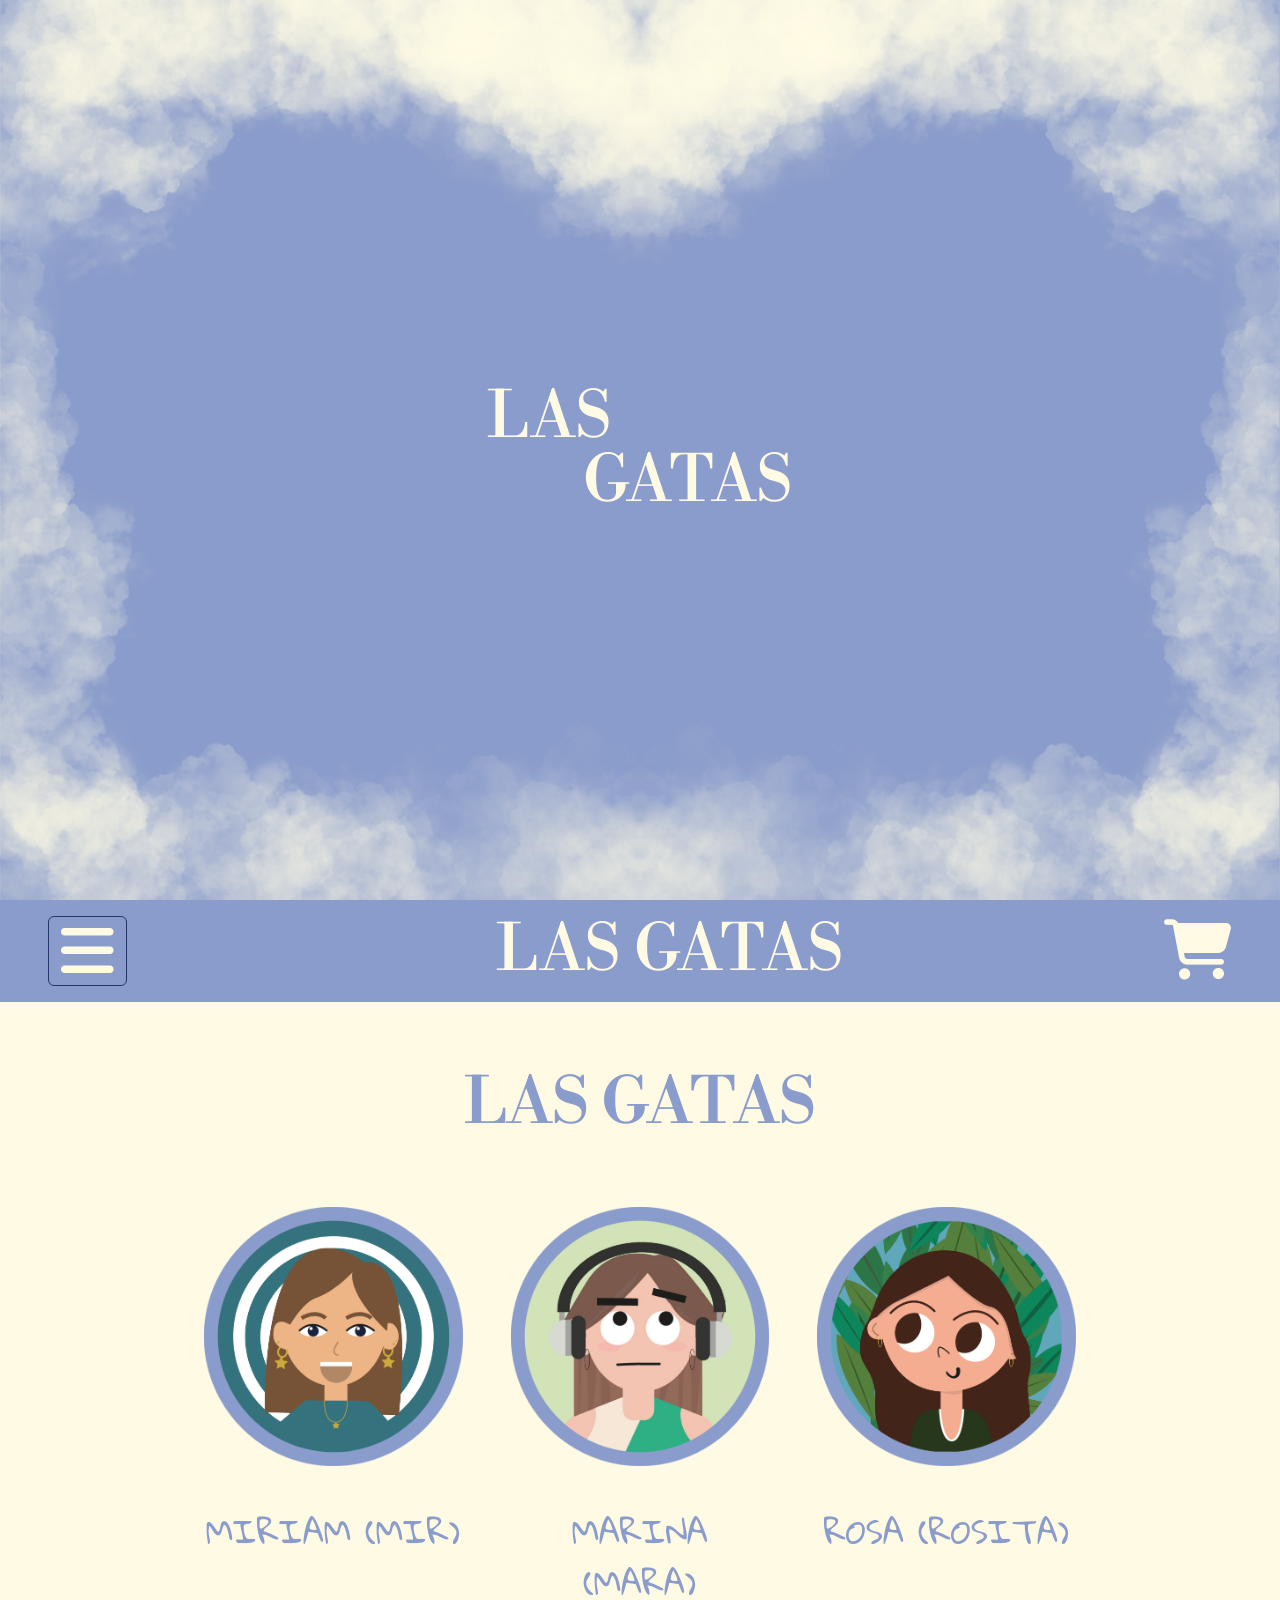
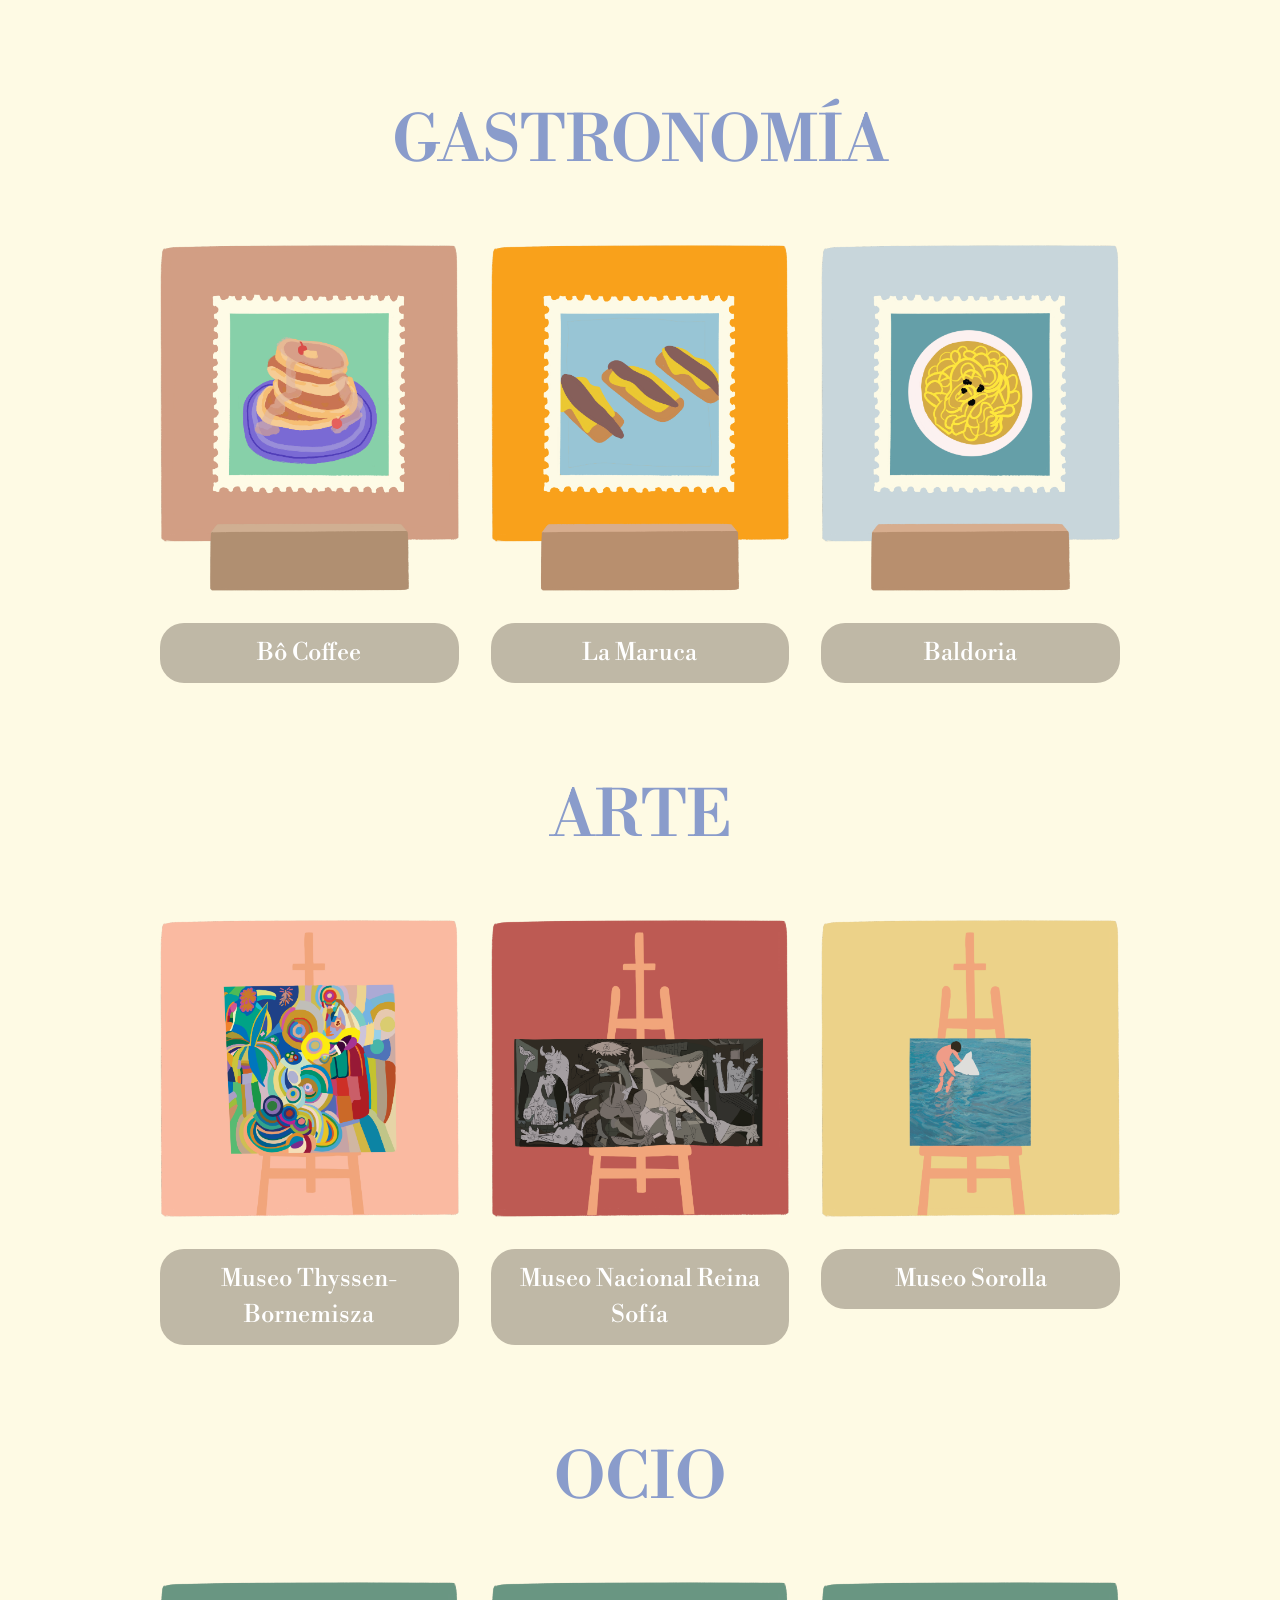
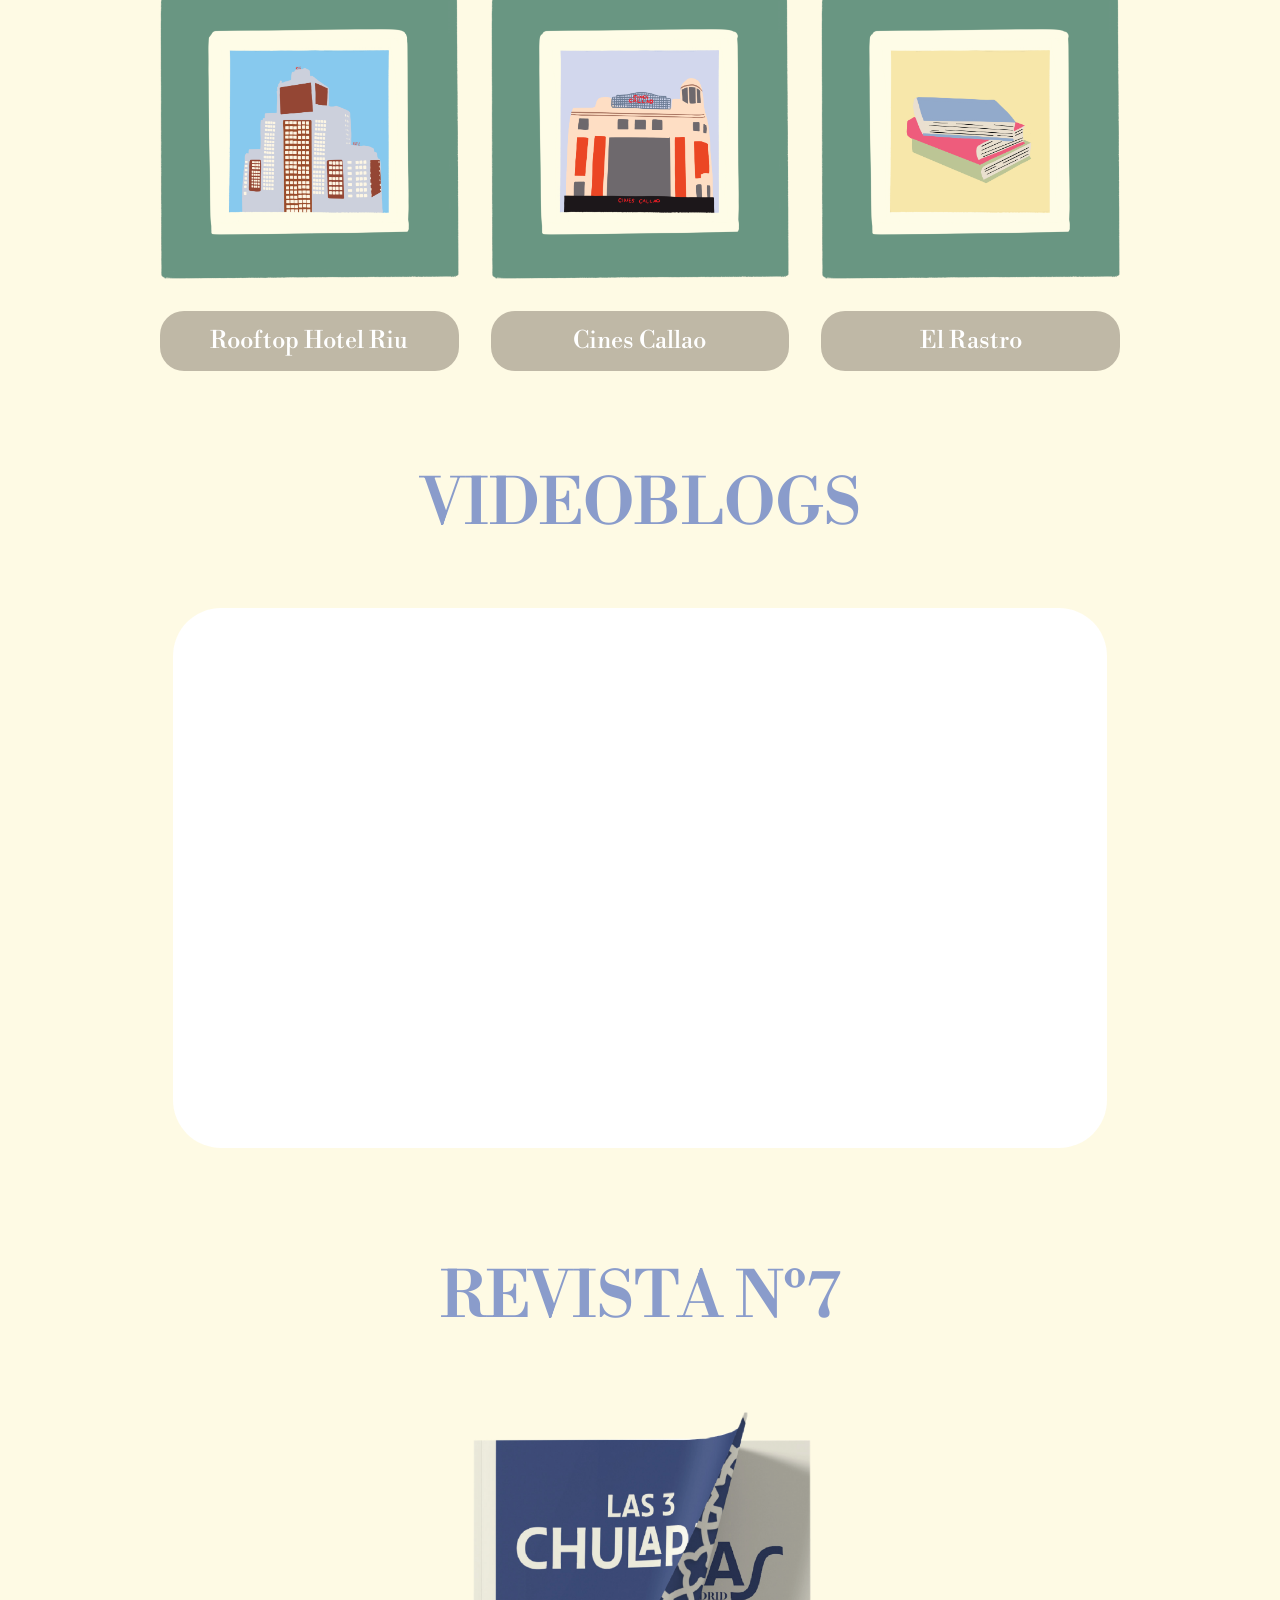
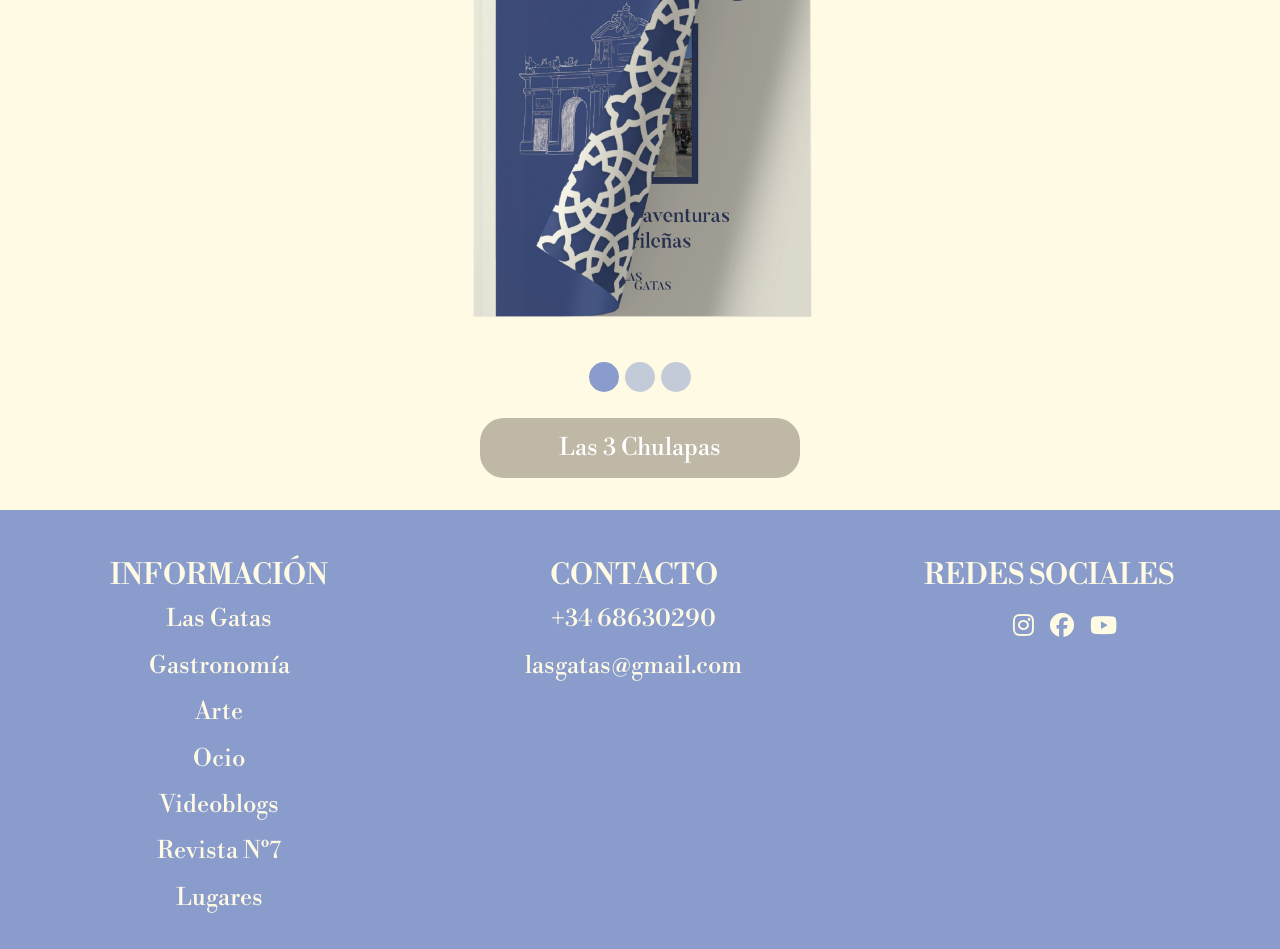
==== commit aa7a7e74: "Update index.html" ====
--- a/index.html
+++ b/index.html
@@ -219,7 +219,7 @@
                         <!-- Baldoria -->
                         <div class="col-12 col-md-4 mb-5">
                             <div class="d-flex flex-column align-items-center">
-                                <img src="media/img/GASTRONOMIA/BALDORIA.png" class="img-fluid mb-5" alt="Baldoria">
+                                <img src="media/img/GASTRONOMIA/Baldoria.png" class="img-fluid mb-5" alt="Baldoria">
                                 <a class="btn-gastronomia fs-5 btn btn-primary d-flex justify-content-center" data-bs-toggle="modal" data-bs-target="#baldoriaModal" role="button">Baldoria</a>
                             </div>
 
